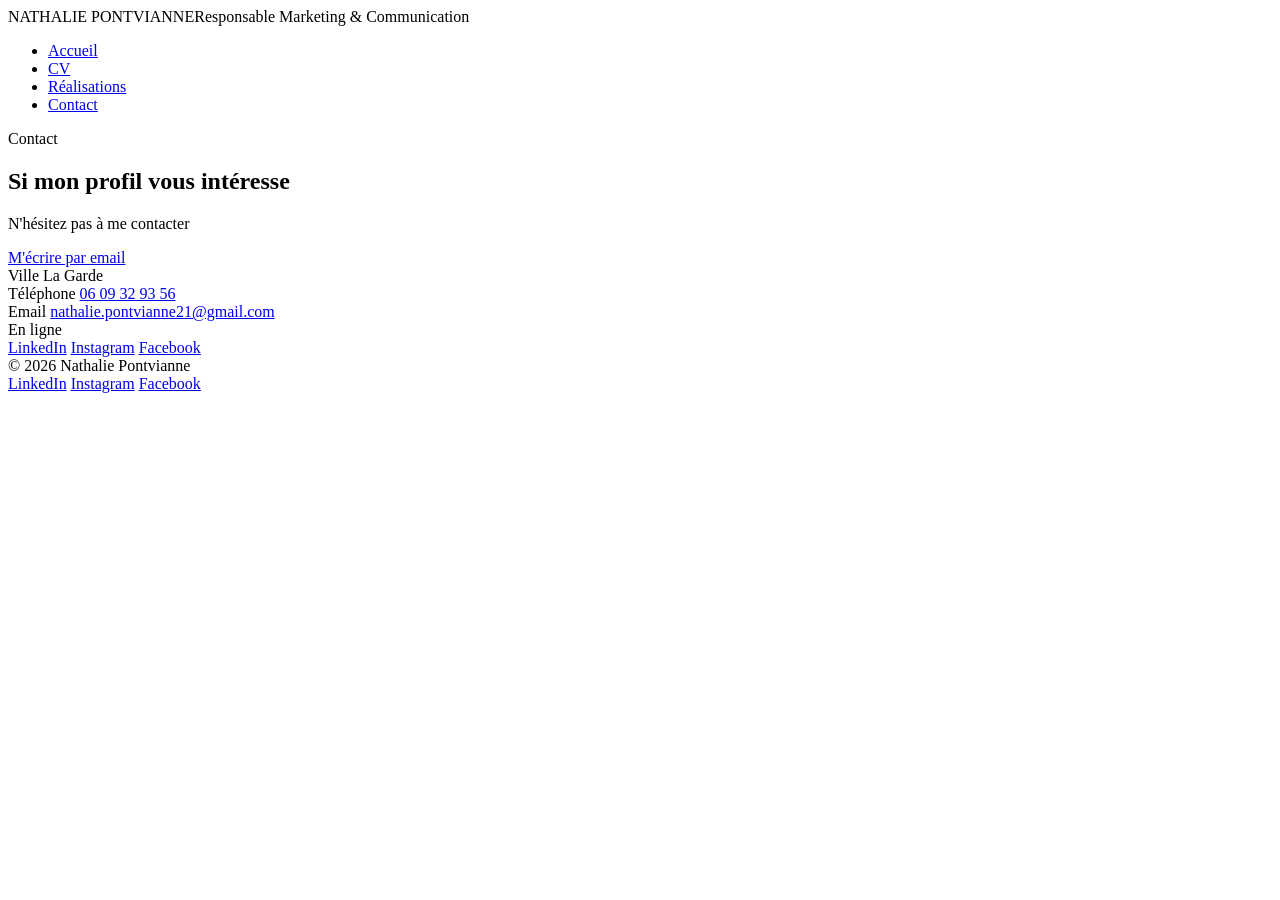
==== contact.html @ 0b31206c "Create contact.html" ====
<!DOCTYPE html>
<html lang="fr">
<head>
<meta charset="UTF-8">
<meta name="viewport" content="width=device-width, initial-scale=1.0">
<title>Contact — Nathalie Pontvianne</title>
<meta name="description" content="Contacter Nathalie Pontvianne, Responsable Marketing & Communication à La Garde.">
<link rel="stylesheet" href="css/style.css">
</head>
<body>

<header class="site-header">
  <div class="wrap">
    <div class="brand">NATHALIE PONTVIANNE<span>Responsable Marketing & Communication</span></div>
    <nav>
      <ul>
        <li><a href="index.html">Accueil</a></li>
        <li><a href="cv.html">CV</a></li>
        <li><a href="realisations.html">Réalisations</a></li>
        <li><a href="contact.html" class="active">Contact</a></li>
      </ul>
    </nav>
  </div>
</header>

<section class="hero">
  <div class="wrap">
    <div class="hero-text">
      <div class="eyebrow">Contact</div>
      <h1>Si mon profil vous intéresse</h1>
      <p class="title">N'hésitez pas à me contacter</p>
      <a href="mailto:nathalie.pontvianne21@gmail.com?subject=Votre%20profil%20m'int%C3%A9resse" class="btn">M'écrire par email</a>
    </div>
  </div>
</section>

<main>
  <div class="wrap">
    <section>
      <div class="contact-block">
        <div>
          <div class="contact-item">
            <span class="label">Ville</span>
            La Garde
          </div>
          <div class="contact-item">
            <span class="label">Téléphone</span>
            <a href="tel:+330609329356">06 09 32 93 56</a>
          </div>
          <div class="contact-item">
            <span class="label">Email</span>
            <a href="mailto:nathalie.pontvianne21@gmail.com">nathalie.pontvianne21@gmail.com</a>
          </div>
        </div>
        <div>
          <div class="contact-item">
            <span class="label">En ligne</span>
            <div class="social-links">
              <a href="https://www.linkedin.com/in/nathalie-pontvianne/" target="_blank" rel="noopener">LinkedIn</a>
              <a href="https://www.instagram.com/nath_pontvianne/" target="_blank" rel="noopener">Instagram</a>
              <a href="https://www.facebook.com/natouille1982/" target="_blank" rel="noopener">Facebook</a>
            </div>
          </div>
        </div>
      </div>
    </section>
  </div>
</main>

<footer>
  <div class="wrap">
    <div>© 2026 Nathalie Pontvianne</div>
    <div class="social-links">
      <a href="https://www.linkedin.com/in/nathalie-pontvianne/" target="_blank" rel="noopener">LinkedIn</a>
      <a href="https://www.instagram.com/nath_pontvianne/" target="_blank" rel="noopener">Instagram</a>
      <a href="https://www.facebook.com/natouille1982/" target="_blank" rel="noopener">Facebook</a>
    </div>
  </div>
</footer>

</body>
</html>
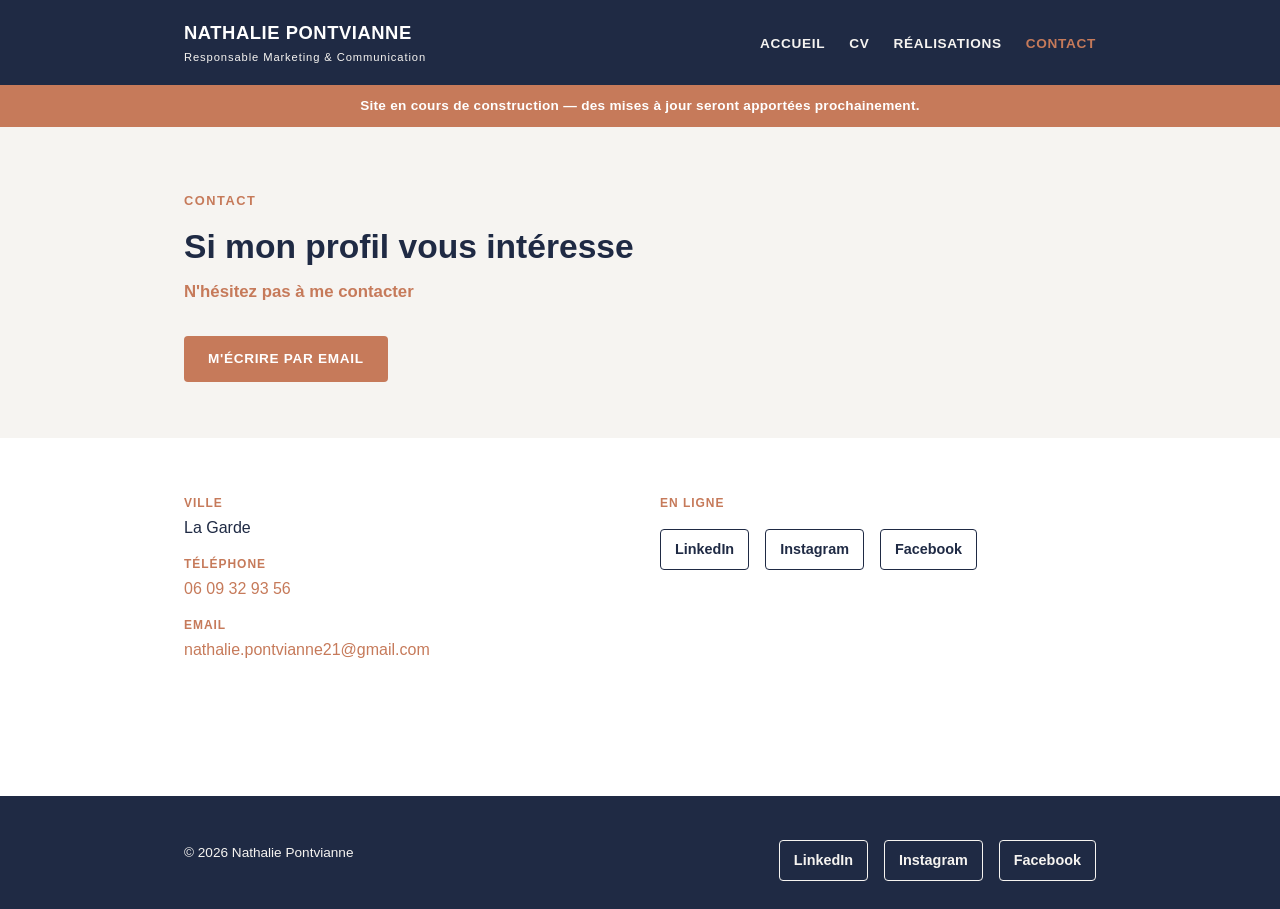
==== commit c58277e6: "Update contact.html" ====
--- a/contact.html
+++ b/contact.html
@@ -22,7 +22,7 @@
     </nav>
   </div>
 </header>
-
+<div class="wip-banner">Site en cours de construction — des mises à jour seront apportées prochainement.</div>
 <section class="hero">
   <div class="wrap">
     <div class="hero-text">
--- a/css/style.css
+++ b/css/style.css
@@ -0,0 +1,308 @@
+:root {
+  --navy: #1F2A44;
+  --terracotta: #C67A5A;
+  --cream: #F6F4F1;
+  --grey: #5B5B5B;
+  --white: #FFFFFF;
+  --max-width: 960px;
+}
+
+* { box-sizing: border-box; }
+
+html { scroll-behavior: smooth; }
+
+body {
+  margin: 0;
+  font-family: -apple-system, BlinkMacSystemFont, "Segoe UI", Helvetica, Arial, sans-serif;
+  color: var(--navy);
+  background: var(--white);
+  line-height: 1.6;
+}
+
+a { color: var(--terracotta); text-decoration: none; }
+a:hover { text-decoration: underline; }
+
+img { max-width: 100%; display: block; }
+
+.wrap {
+  max-width: var(--max-width);
+  margin: 0 auto;
+  padding: 0 24px;
+}
+
+/* Header / nav */
+header.site-header {
+  background: var(--navy);
+  padding: 18px 0;
+}
+
+header.site-header .wrap {
+  display: flex;
+  align-items: center;
+  justify-content: space-between;
+  flex-wrap: wrap;
+  gap: 12px;
+}
+
+.brand {
+  color: var(--white);
+  font-size: 1.15rem;
+  font-weight: 700;
+  letter-spacing: 0.03em;
+}
+
+.brand span {
+  display: block;
+  font-size: 0.7rem;
+  font-weight: 400;
+  color: var(--cream);
+  letter-spacing: 0.08em;
+  margin-top: 2px;
+}
+
+nav ul {
+  list-style: none;
+  display: flex;
+  gap: 24px;
+  margin: 0;
+  padding: 0;
+}
+
+nav a {
+  color: var(--cream);
+  font-size: 0.85rem;
+  letter-spacing: 0.05em;
+  font-weight: 600;
+  text-transform: uppercase;
+}
+
+nav a:hover, nav a.active { color: var(--terracotta); text-decoration: none; }
+
+/* Hero */
+.hero {
+  background: var(--cream);
+  padding: 64px 0 56px;
+}
+
+.hero .wrap {
+  display: flex;
+  gap: 40px;
+  align-items: center;
+  flex-wrap: wrap;
+}
+
+.hero-text { flex: 1 1 380px; }
+
+.hero-photo {
+  width: 180px;
+  height: 180px;
+  border-radius: 50%;
+  overflow: hidden;
+  background: var(--navy);
+  flex-shrink: 0;
+  display: flex;
+  align-items: center;
+  justify-content: center;
+  color: var(--cream);
+  font-size: 0.75rem;
+  text-align: center;
+  border: 4px solid var(--white);
+}
+
+.eyebrow {
+  color: var(--terracotta);
+  text-transform: uppercase;
+  letter-spacing: 0.12em;
+  font-size: 0.8rem;
+  font-weight: 700;
+  margin-bottom: 8px;
+}
+
+h1 {
+  font-size: 2.1rem;
+  margin: 0 0 6px;
+  color: var(--navy);
+}
+
+h1 + p.title {
+  font-size: 1.05rem;
+  color: var(--terracotta);
+  font-weight: 600;
+  margin: 0 0 20px;
+}
+
+.btn {
+  display: inline-block;
+  background: var(--terracotta);
+  color: var(--white);
+  padding: 12px 24px;
+  border-radius: 4px;
+  font-weight: 600;
+  font-size: 0.85rem;
+  letter-spacing: 0.05em;
+  text-transform: uppercase;
+  margin-top: 10px;
+}
+
+.btn:hover { background: var(--navy); text-decoration: none; }
+
+.btn.secondary {
+  background: transparent;
+  border: 2px solid var(--navy);
+  color: var(--navy);
+}
+
+.btn.secondary:hover { background: var(--navy); color: var(--white); }
+
+/* Main sections */
+main { padding: 56px 0; }
+
+section + section { margin-top: 48px; }
+
+h2 {
+  font-size: 1.4rem;
+  color: var(--navy);
+  border-bottom: 2px solid var(--terracotta);
+  padding-bottom: 8px;
+  margin-bottom: 24px;
+}
+
+/* Timeline / experience blocks */
+.job {
+  margin-bottom: 28px;
+  padding-bottom: 28px;
+  border-bottom: 1px solid #E7E3DE;
+}
+
+.job:last-child { border-bottom: none; }
+
+.job-meta {
+  display: flex;
+  justify-content: space-between;
+  flex-wrap: wrap;
+  gap: 8px;
+  align-items: baseline;
+}
+
+.job-dates {
+  color: var(--terracotta);
+  font-weight: 700;
+  font-size: 0.85rem;
+  letter-spacing: 0.04em;
+}
+
+.job h3 { margin: 4px 0 2px; font-size: 1.1rem; }
+
+.job .company {
+  color: var(--grey);
+  font-style: italic;
+  font-size: 0.9rem;
+  margin-bottom: 10px;
+}
+
+.job ul { margin: 0; padding-left: 20px; }
+.job li { margin-bottom: 4px; }
+
+/* Grids */
+.grid-2 {
+  display: grid;
+  grid-template-columns: 1fr 1fr;
+  gap: 40px;
+}
+
+.pill-list { list-style: none; margin: 0; padding: 0; }
+.pill-list li {
+  background: var(--cream);
+  padding: 10px 14px;
+  border-radius: 4px;
+  margin-bottom: 8px;
+  font-size: 0.92rem;
+  border-left: 3px solid var(--terracotta);
+}
+
+/* Contact */
+.contact-block {
+  display: grid;
+  grid-template-columns: 1fr 1fr;
+  gap: 40px;
+}
+
+.contact-item { margin-bottom: 14px; }
+.contact-item .label {
+  display: block;
+  font-size: 0.75rem;
+  text-transform: uppercase;
+  letter-spacing: 0.08em;
+  color: var(--terracotta);
+  font-weight: 700;
+  margin-bottom: 2px;
+}
+
+.social-links { display: flex; gap: 16px; margin-top: 16px; }
+.social-links a {
+  color: var(--navy);
+  font-weight: 600;
+  font-size: 0.9rem;
+  border: 1px solid var(--navy);
+  padding: 8px 14px;
+  border-radius: 4px;
+}
+.social-links a:hover { background: var(--navy); color: var(--white); text-decoration: none; }
+
+.notice {
+  background: var(--cream);
+  border-left: 4px solid var(--terracotta);
+  padding: 16px 20px;
+  font-size: 0.92rem;
+  color: var(--navy);
+}
+
+/* Footer */
+footer {
+  background: var(--navy);
+  color: var(--cream);
+  padding: 28px 0;
+  margin-top: 64px;
+  font-size: 0.85rem;
+}
+
+footer .wrap {
+  display: flex;
+  justify-content: space-between;
+  flex-wrap: wrap;
+  gap: 12px;
+  align-items: center;
+}
+
+footer a { color: var(--cream); }
+footer a:hover { color: var(--terracotta); }
+
+footer .social-links a {
+  color: var(--cream);
+  border-color: var(--cream);
+}
+footer .social-links a:hover {
+  background: var(--terracotta);
+  border-color: var(--terracotta);
+  color: var(--white);
+}
+
+@media (max-width: 700px) {
+  nav ul { gap: 14px; }
+  .grid-2, .contact-block { grid-template-columns: 1fr; }
+  h1 { font-size: 1.7rem; }
+  .hero .wrap { flex-direction: column-reverse; text-align: center; }
+  .hero-photo { margin: 0 auto; }
+  footer .wrap { flex-direction: column; text-align: center; }
+}
+
+/* Work-in-progress banner */
+.wip-banner {
+  background: var(--terracotta);
+  color: var(--white);
+  text-align: center;
+  padding: 10px 16px;
+  font-size: 0.85rem;
+  font-weight: 600;
+  letter-spacing: 0.02em;
+}
